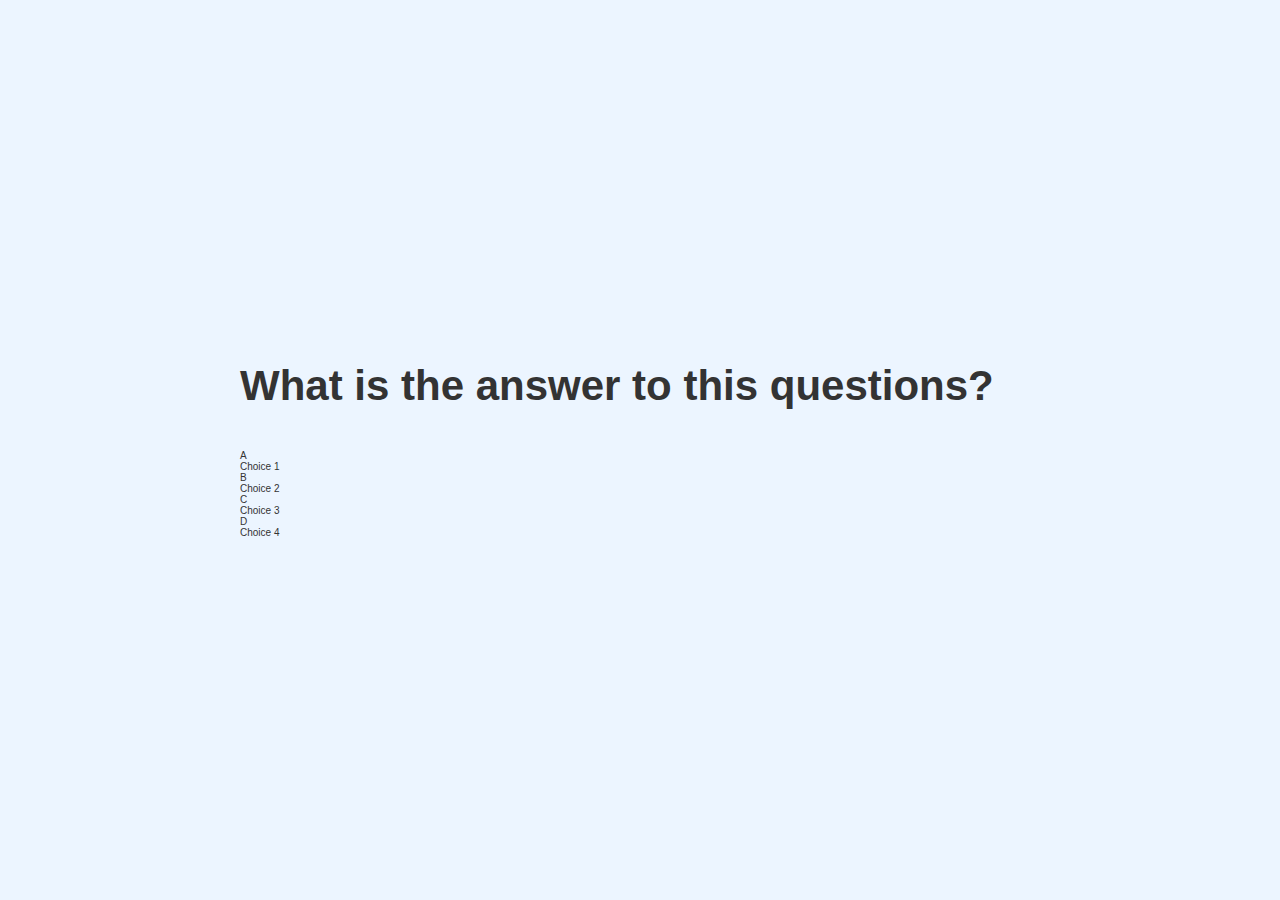
==== game.html @ b92a0fc4 "2 files modified" ====
<html>
  <head>
    <meta charset="UTF-8" />
    <meta name="view-port" content="width = device-width, initial-scale=1.0" />
    <meta http-equiv="X-UA-compatible" content="ie-edge" />
    <link rel="stylesheet" type="text/css" href="styles.css" />
  </head>
  <body>
    <div class="container">
      <div id="game" class="justify-center flex-column">
        <h2 id="quesiton">What is the answer to this questions?</h2>
        <div class="choice-container">
          <p class="choice-prefix">A</p>
          <p class="choice-text">Choice 1</p>
        </div>
        <div class="choice-container">
          <p class="choice-prefix">B</p>
          <p class="choice-text">Choice 2</p>
        </div>
        <div class="choice-container">
          <p class="choice-prefix">C</p>
          <p class="choice-text">Choice 3</p>
        </div>
        <div class="choice-container">
          <p class="choice-prefix">D</p>
          <p class="choice-text">Choice 4</p>
        </div>
      </div>
    </div>
  </body>
</html>
---- styles.css ----
:root {
  background-color: #ecf5ff;
  font-size: 62.5%;
}

* {
  box-sizing: border-box;
  font-family: Arial, Helvetica, sans-serif;
  margin: 0;
  padding: 0;
  color: #333;
}

h1,
h2,
h3,
h4 {
  margin-bottom: 1rem;
}

h1 {
  font-size: 5.4rem;
  color: #56a5eb;
  margin-bottom: 5rem;
}

h1 > span {
  font-size: 2.4rem;
  font-weight: 500;
}

h2 {
  font-size: 4.2rem;
  margin-bottom: 4rem;
  font-weight: 700;
}

h3 {
  font-size: 2.8rem;
  font-weight: 500;
}

.container {
  width: 100vw;
  height: 100vh;
  display: flex;
  justify-content: center;
  align-items: center;
  max-width: 80rem;
  margin: 0 auto;
}

.container > * {
  width: 100%;
}

.flex-column {
  display: flex;
  flex-direction: column;
}

.flex-center {
  justify-content: center;
  align-items: center;
}

.justify-center {
  justify-content: center;
}

.text-center {
  text-align: center;
}

.hidden {
  display: none;
}

/* BUTTONS */
.btn {
  font-size: 1.8rem;
  padding: 1rem 0;
  width: 20rem;
  text-align: center;
  border: 0.1rem solid #56a5eb;
  margin-bottom: 1rem;
  text-decoration: none;
  color: #56a5eb;
  background-color: white;
}

.btn:hover {
  cursor: pointer;
  box-shadow: 0 0.4rem 1.4rem 0 rgba(86, 185, 235, 0.5);
  transform: translateY(-0.1rem);
  transition: transform 150ms;
}

.btn[disabled]:hover {
  cursor: not-allowed;
  box-shadow: none;
  transform: none;
}
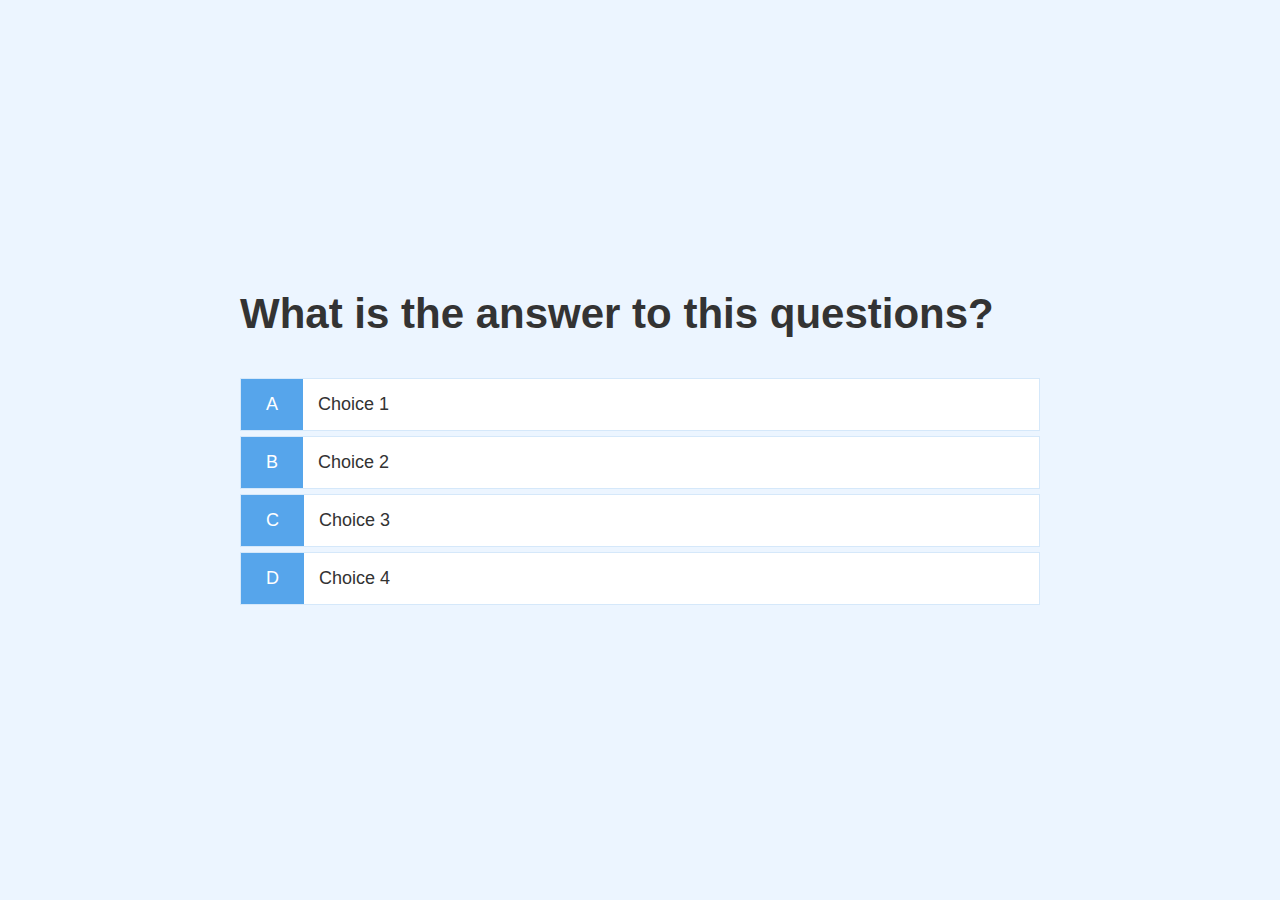
==== commit f5959c30: "2 files modified, 1 added" ====
--- a/game.html
+++ b/game.html
@@ -4,28 +4,30 @@
     <meta name="view-port" content="width = device-width, initial-scale=1.0" />
     <meta http-equiv="X-UA-compatible" content="ie-edge" />
     <link rel="stylesheet" type="text/css" href="styles.css" />
+    <link rel="stylesheet" type="text/css" href="game.css" />
   </head>
   <body>
     <div class="container">
       <div id="game" class="justify-center flex-column">
-        <h2 id="quesiton">What is the answer to this questions?</h2>
+        <h2 id="question">What is the answer to this questions?</h2>
         <div class="choice-container">
           <p class="choice-prefix">A</p>
-          <p class="choice-text">Choice 1</p>
+          <p class="choice-text" data-number="1">Choice 1</p>
         </div>
         <div class="choice-container">
           <p class="choice-prefix">B</p>
-          <p class="choice-text">Choice 2</p>
+          <p class="choice-text" data-number="2">Choice 2</p>
         </div>
         <div class="choice-container">
           <p class="choice-prefix">C</p>
-          <p class="choice-text">Choice 3</p>
+          <p class="choice-text" data-number="3">Choice 3</p>
         </div>
         <div class="choice-container">
           <p class="choice-prefix">D</p>
-          <p class="choice-text">Choice 4</p>
+          <p class="choice-text" data-number="4">Choice 4</p>
         </div>
       </div>
     </div>
+    <script src="game.js"></script>
   </body>
 </html>
--- a/game.css
+++ b/game.css
@@ -0,0 +1,25 @@
+.choice-container {
+  display: flex;
+  margin-bottom: 0.5rem;
+  width: 100%;
+  font-size: 1.8rem;
+  border: 0.1rem solid rgb(86, 165, 235, 0.25);
+  background-color: white;
+}
+
+.choice-container:hover {
+  cursor: pointer;
+  box-shadow: 0 0.4rem 1.4rem 0 rgba(86, 185, 235, 0.5);
+  transform: translateY(-0.1rem);
+  transition: transform 150ms;
+}
+
+.choice-prefix {
+  padding: 1.5rem 2.5rem;
+  background-color: #56a5eb;
+  color: white;
+}
+
+.choice-text {
+  padding: 1.5rem;
+}
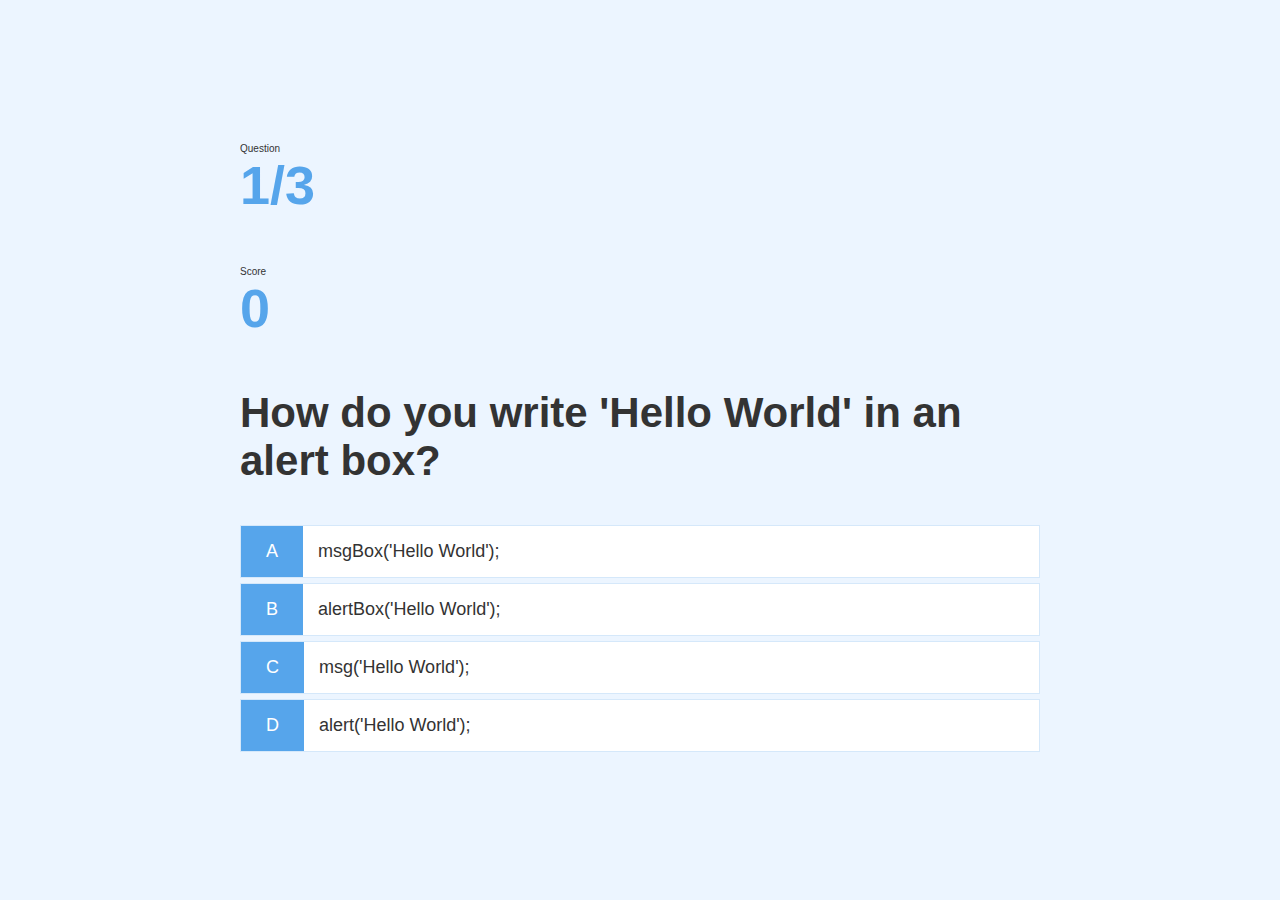
==== commit f7b37e62: "2 files modified" ====
--- a/game.html
+++ b/game.html
@@ -1,33 +1,50 @@
 <html>
-  <head>
-    <meta charset="UTF-8" />
-    <meta name="view-port" content="width = device-width, initial-scale=1.0" />
-    <meta http-equiv="X-UA-compatible" content="ie-edge" />
-    <link rel="stylesheet" type="text/css" href="styles.css" />
-    <link rel="stylesheet" type="text/css" href="game.css" />
-  </head>
-  <body>
-    <div class="container">
-      <div id="game" class="justify-center flex-column">
-        <h2 id="question">What is the answer to this questions?</h2>
-        <div class="choice-container">
-          <p class="choice-prefix">A</p>
-          <p class="choice-text" data-number="1">Choice 1</p>
-        </div>
-        <div class="choice-container">
-          <p class="choice-prefix">B</p>
-          <p class="choice-text" data-number="2">Choice 2</p>
-        </div>
-        <div class="choice-container">
-          <p class="choice-prefix">C</p>
-          <p class="choice-text" data-number="3">Choice 3</p>
-        </div>
-        <div class="choice-container">
-          <p class="choice-prefix">D</p>
-          <p class="choice-text" data-number="4">Choice 4</p>
-        </div>
+
+<head>
+  <meta charset="UTF-8" />
+  <meta name="view-port" content="width = device-width, initial-scale=1.0" />
+  <meta http-equiv="X-UA-compatible" content="ie-edge" />
+  <link rel="stylesheet" type="text/css" href="styles.css" />
+  <link rel="stylesheet" type="text/css" href="game.css" />
+</head>
+
+<body>
+  <div class="container">
+    <div id="game" class="justify-center flex-column">
+      <div id="hud">
+        <p class="hud-prefix">
+          Question
+        <h1 class="hud-main-text" id="questionsCounter">
+          1/3
+        </h1>
+        </p>
+        <p class="hud-prefix">
+          Score
+        <h1 class="hud-main-text" id="scores">
+          0
+        </h1>
+        </p>
+      </div>
+      <h2 id="question">What is the answer to this questions?</h2>
+      <div class="choice-container">
+        <p class="choice-prefix">A</p>
+        <p class="choice-text" data-number="1">Choice 1</p>
+      </div>
+      <div class="choice-container">
+        <p class="choice-prefix">B</p>
+        <p class="choice-text" data-number="2">Choice 2</p>
+      </div>
+      <div class="choice-container">
+        <p class="choice-prefix">C</p>
+        <p class="choice-text" data-number="3">Choice 3</p>
+      </div>
+      <div class="choice-container">
+        <p class="choice-prefix">D</p>
+        <p class="choice-text" data-number="4">Choice 4</p>
       </div>
     </div>
-    <script src="game.js"></script>
-  </body>
-</html>
+  </div>
+  <script src="game.js"></script>
+</body>
+
+</html>--- a/styles.css
+++ b/styles.css
@@ -48,6 +48,7 @@
   align-items: center;
   max-width: 80rem;
   margin: 0 auto;
+  padding: 2 rem;
 }
 
 .container > * {
--- a/game.css
+++ b/game.css
@@ -22,4 +22,13 @@
 
 .choice-text {
   padding: 1.5rem;
+  width: 100%;
 }
+
+.correct {
+  background-color: #0ae90a;
+}
+
+.incorrect {
+  background-color: #e90a0a;
+}
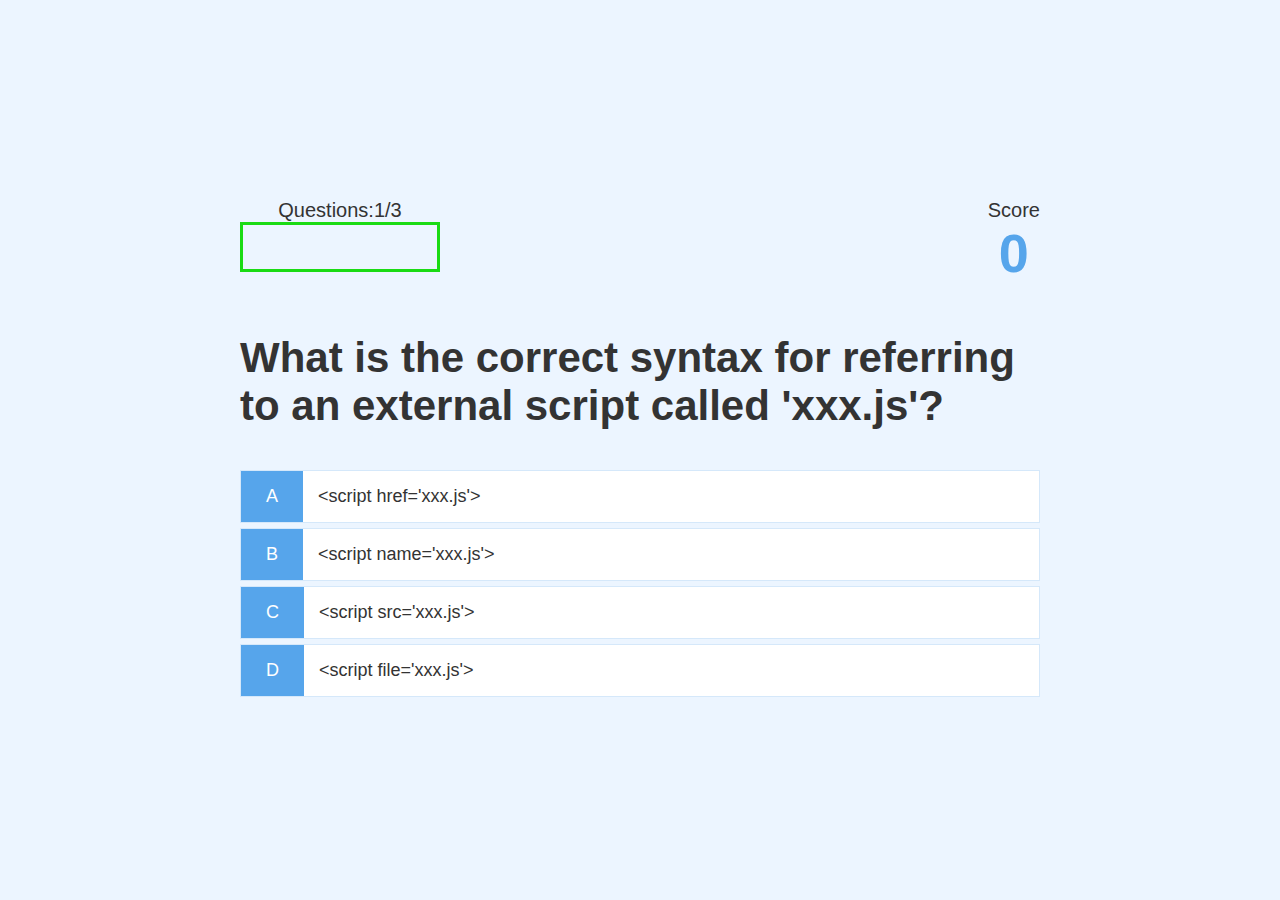
==== commit 7fda38be: "3 files modified" ====
--- a/game.html
+++ b/game.html
@@ -12,18 +12,24 @@
   <div class="container">
     <div id="game" class="justify-center flex-column">
       <div id="hud">
-        <p class="hud-prefix">
-          Question
-        <h1 class="hud-main-text" id="questionsCounter">
-          1/3
-        </h1>
-        </p>
-        <p class="hud-prefix">
-          Score
-        <h1 class="hud-main-text" id="scores">
-          0
-        </h1>
-        </p>
+        <div id="hud-item">
+          <p class="hud-prefix" id="questionsCounter">
+            1/3
+          </p>
+          <div id="progressBar">
+            <div id="progressLevel">
+
+            </div>
+          </div>
+        </div>
+        <div id="hud-item">
+          <p class="hud-prefix">
+            Score
+          <h1 class="hud-main-text" id="scores">
+            0
+          </h1>
+          </p>
+        </div>
       </div>
       <h2 id="question">What is the answer to this questions?</h2>
       <div class="choice-container">
--- a/game.css
+++ b/game.css
@@ -32,3 +32,30 @@
 .incorrect {
   background-color: #e90a0a;
 }
+
+/* hud */
+#hud {
+  display: flex;
+  justify-content: space-between;
+}
+
+.hud-prefix {
+  text-align: center;
+  font-size: 2rem;
+}
+
+.hud-main-text {
+  text-align: center;
+}
+
+#progressBar {
+  width: 20rem;
+  height: 5rem;
+  border: 0.3rem solid #1adb14;
+}
+
+#progressLevel {
+  height: 4.7rem;
+  width: 0%;
+  background-color: #1adb14;
+}
